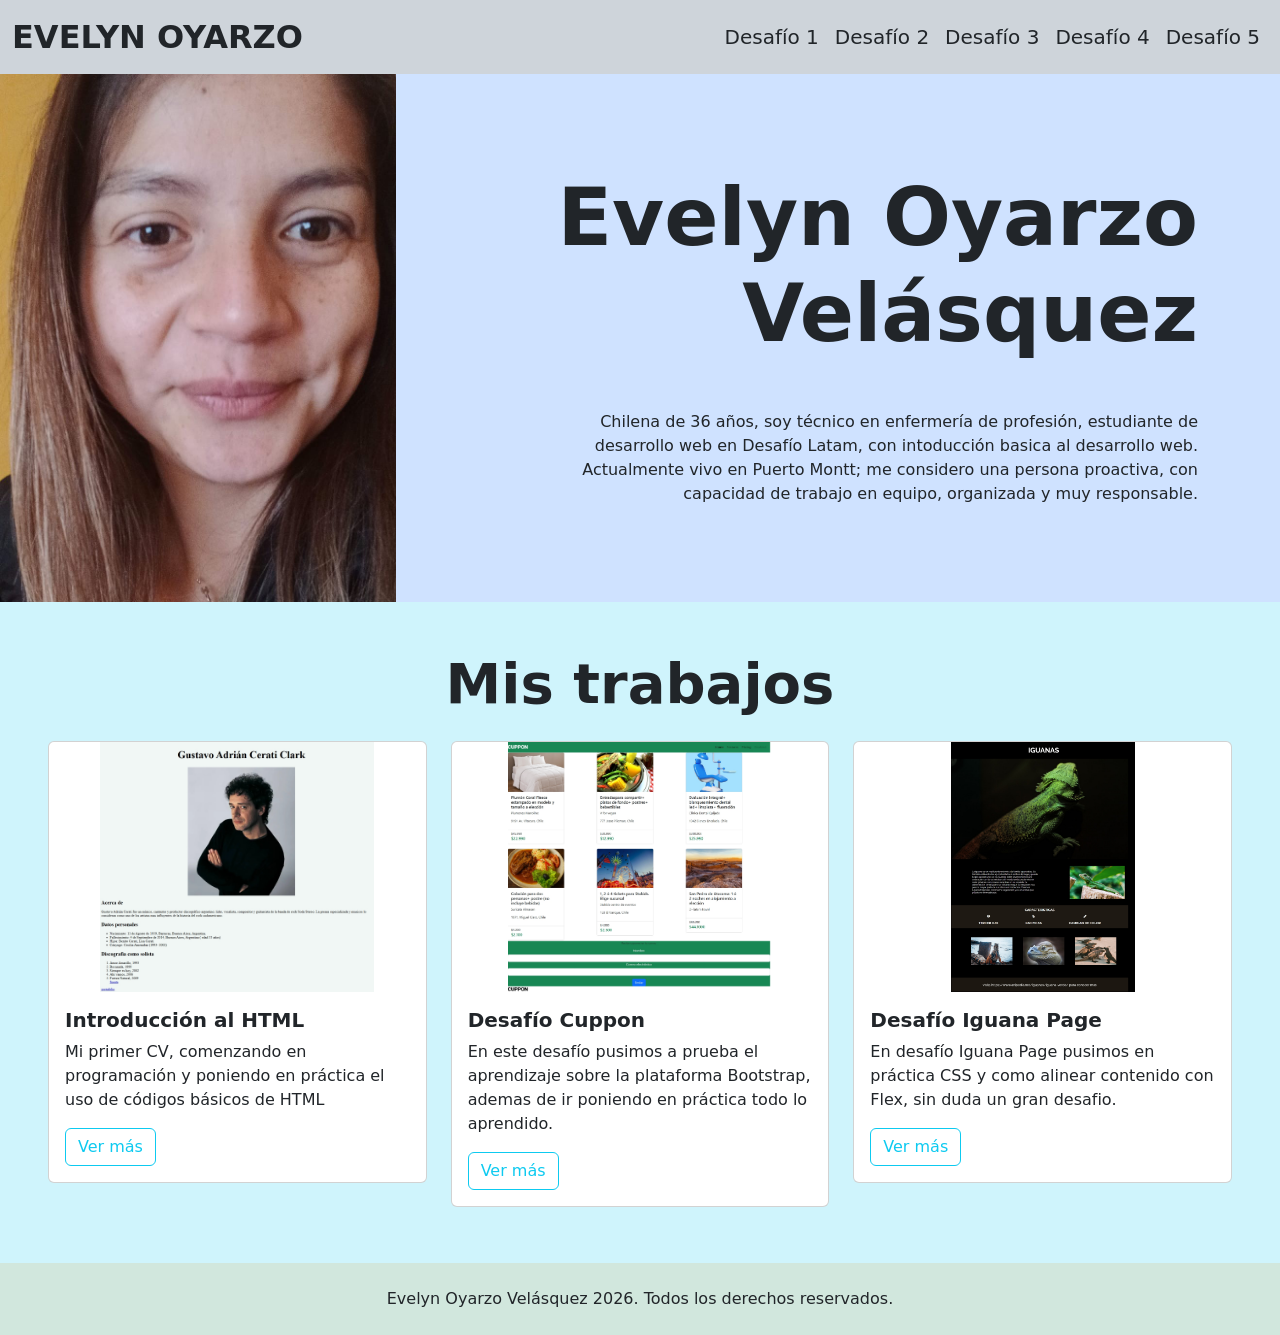
==== index.html @ d6cd1e79 "add html y css" ====
<!doctype html>
<html lang="es">
  <head>
    <meta charset="utf-8">
    <meta name="viewport" content="width=device-width, initial-scale=1">
    <title>MI PRIMER CV</title>
    
    <link href="https://cdn.jsdelivr.net/npm/bootstrap@5.3.8/dist/css/bootstrap.min.css" rel="stylesheet" integrity="sha384-sRIl4kxILFvY47J16cr9ZwB07vP4J8+LH7qKQnuqkuIAvNWLzeN8tE5YBujZqJLB" crossorigin="anonymous">
<link rel="stylesheet" href="./assets/css/style.css">

  </head>
  <body>
<!--navbar-->
    <nav class="navbar navbar-expand-lg bg-dark-subtle ">
  <div class="container-fluid">
    <a class="navbar-brand text-dark fs-2 fw-bold" href="#">EVELYN OYARZO</a>
    <button class="navbar-toggler" type="button" data-bs-toggle="collapse" data-bs-target="#navbarNav" aria-controls="navbarNav" aria-expanded="false" aria-label="Toggle navigation">
      <span class="navbar-toggler-icon"></span>
    </button>
    <div class="collapse navbar-collapse " id="navbarNav">
      <ul class="navbar-nav ms-auto mb-2 mb-lg-0 fs-5">
        <li class="nav-item">
          <a class="nav-link active text-dark" aria-current="page" href="./assets/img/desafio1.jpeg ">Desafío 1</a>
        </li>
        <li class="nav-item">
          <a class="nav-link text-dark" href="./assets/img/desafio2.jpeg">Desafío 2</a>
        </li>
        <li class="nav-item">
          <a class="nav-link text-dark" href="./assets/img/desafio3.jpeg">Desafío 3</a>
        </li>
        <li class="nav-item">
          <a class="nav-link text-dark" href="./assets/img/desafio4.jpeg" >Desafío 4</a>
        </li>
        <li class="nav-item">
          <a class="nav-link text-dark" href="./assets/img/desafio5.jpeg">Desafío 5</a>
        </li>
      </ul>
    </div>
  </div>
</nav>
<!--fin navbar-->

<!--header-->

<header id="header" class="text-oscuro text-end py-5 bg-primary-subtle">
        <div class="container">
            <div class="ms-auto col-12 col-md-7 ">
                <h1 class="display-1 fw-bold my-5">
                    Evelyn Oyarzo Velásquez
                </h1>
                <p class="my-5">
                Chilena de 36 años, soy técnico en enfermería de profesión, estudiante de desarrollo web en Desafío Latam, con intoducción basica al desarrollo web. Actualmente vivo en Puerto Montt; me considero una persona proactiva, con capacidad de trabajo en equipo, organizada y muy responsable.
                </p>
              
            </div>
        </div>
    </header>
    <!--fin header-->

    <!--section-->
    <section id="Mis-trabajos" class="my-0 p-5 bg-info-subtle">

        <h2 class="display-4 fw-bold text-center text-dark mb-3">Mis trabajos</h2>

        <div class="row">
            <div class="col-12 col-sm-4 py-2">
                <div class="card">
                    <div class="image-top" style="background-image: url(./assets/img/desafio1.jpeg)"> 
                    </div>
                    <div class="card-body">
                        <h5 class="card-title fw-bold"> Introducción al HTML</h5>
                        <p class="card-text">
                           Mi primer CV, comenzando en programación y poniendo en práctica el uso de códigos básicos de HTML 
                        </p>
                        <button type="button" class="btn btn-outline-info">
                            Ver más
                        </button>
                    </div>
                </div>
            </div>
            <div class="col-12 col-sm-4 py-2">
                <div class="card">
                    <div class="image-top" style="background-image: url(./assets/img/desafio3.jpeg)"></div>
                    <div class="card-body">
                        <h5 class="card-title fw-bold">Desafío Cuppon</h5>
                        <p class="card-text">
                        En este desafío pusimos a prueba el aprendizaje sobre la plataforma Bootstrap, ademas de ir poniendo en práctica todo lo aprendido.
                        </p>
                        <button type="button" class="btn btn-outline-info" >
                            Ver más
                        </button>
                    </div>
                </div>
            </div>
            <div class="col-12 col-sm-4 py-2">
                <div class="card">
                    <div class="image-top" style="background-image: url(./assets/img/desafio4.jpeg)"></div>
                    <div class="card-body">
                        <h5 class="card-title fw-bold">Desafío Iguana Page</h5>
                        <p class="card-text">
                    En desafío Iguana Page pusimos en práctica CSS y como alinear contenido con Flex, sin duda un gran desafio.
                        </p>
                        <button type="button" class="btn btn-outline-info">
                            Ver más
                        </button>
                    </div>
                </div>
            </div>
        </div>

    </section>
<!--fin section-->
      
   <!--inicio footer--> 
    <footer class=" text-center text-dark p-4 bg-success-subtle">
        <p class="mb-0">Evelyn Oyarzo Velásquez 2026. Todos los derechos reservados.</p>
    </footer>

<!--fin footer-->
    <script src="https://cdn.jsdelivr.net/npm/bootstrap@5.3.8/dist/js/bootstrap.bundle.min.js" integrity="sha384-FKyoEForCGlyvwx9Hj09JcYn3nv7wiPVlz7YYwJrWVcXK/BmnVDxM+D2scQbITxI" crossorigin="anonymous"></script>
  </body>
</html>
    <title>Mi primer CV</title>
</head>
<body>
    
</body>
</html>
---- assets/css/style.css ----
body{ 
    background-color:black ;

}
header{
    
  background-image: url("../img/WhatsApp\ Image\ 2026-04-28\ at\ 11.04.15\ PM.jpeg");
  background-repeat: repeat-y;
  background-size: contain; 
  background-position: left;
}
#Mis-trabajos .image-top{
height: 250px;
background-repeat: no-repeat;
background-size: contain;
background-position: center;
}
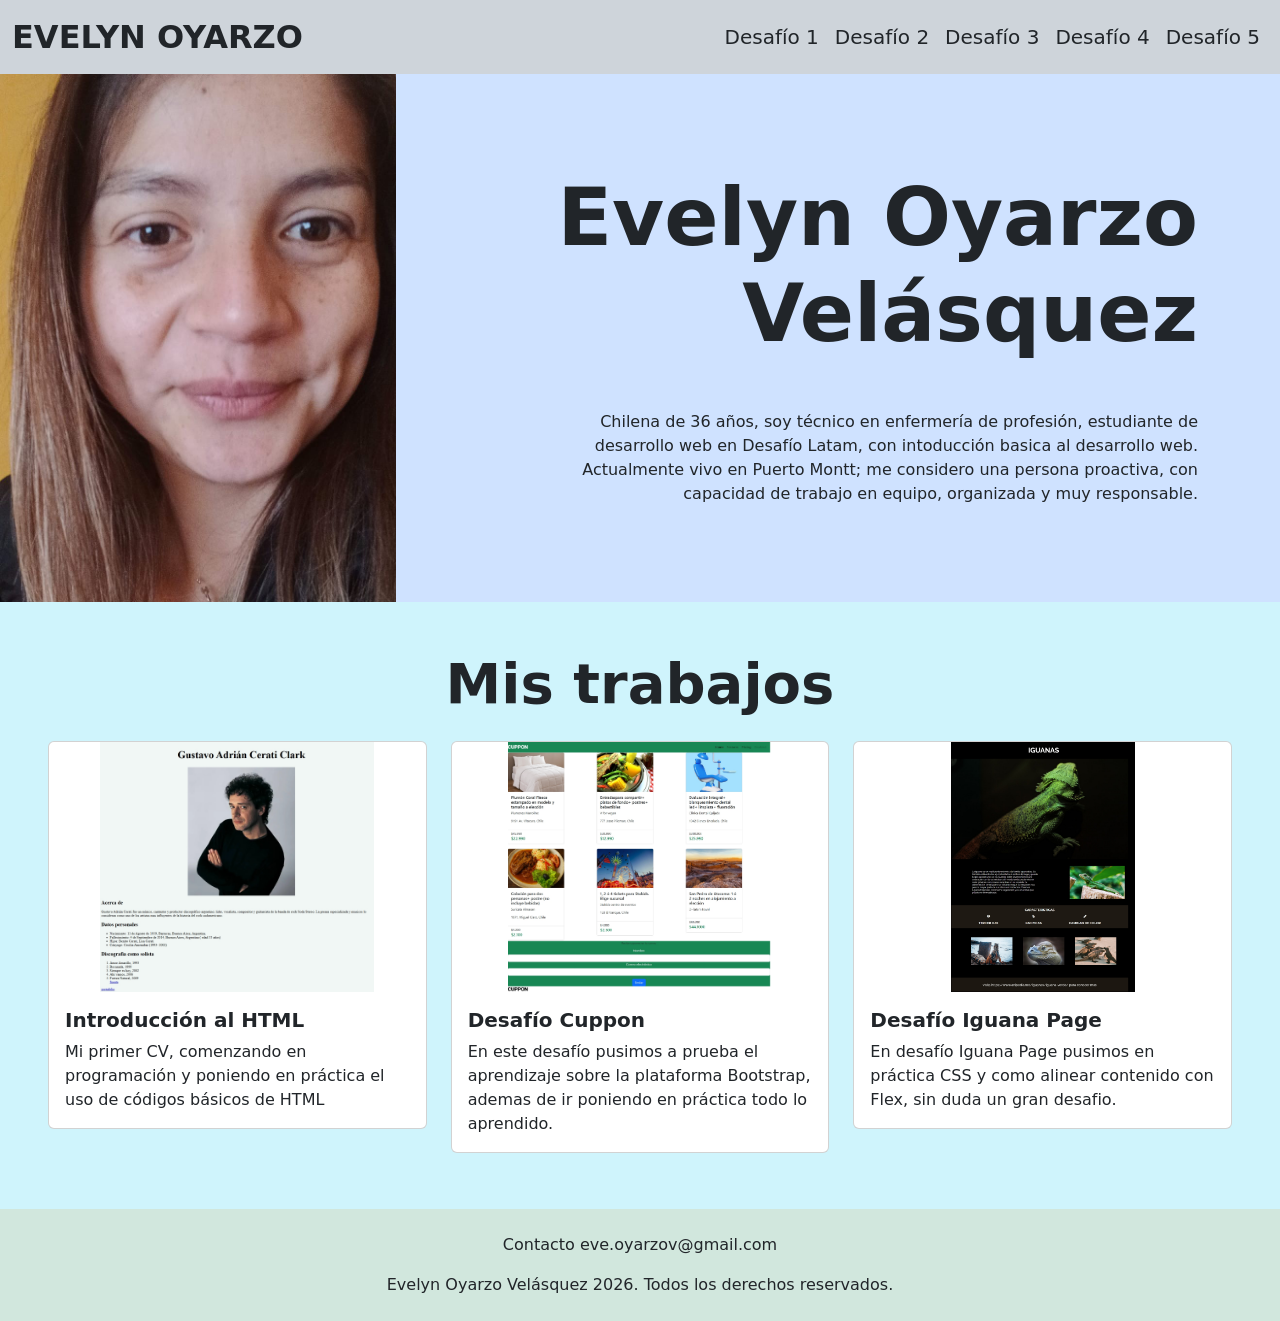
==== commit d647695d: "add contacto a footer" ====
--- a/index.html
+++ b/index.html
@@ -21,19 +21,19 @@
     <div class="collapse navbar-collapse " id="navbarNav">
       <ul class="navbar-nav ms-auto mb-2 mb-lg-0 fs-5">
         <li class="nav-item">
-          <a class="nav-link active text-dark" aria-current="page" href="./assets/img/desafio1.jpeg ">Desafío 1</a>
+          <a class="nav-link active text-dark" aria-current="page" href="./desafio1.html">Desafío 1</a>
         </li>
         <li class="nav-item">
-          <a class="nav-link text-dark" href="./assets/img/desafio2.jpeg">Desafío 2</a>
+          <a class="nav-link text-dark" href="./desafio2.html">Desafío 2</a>
         </li>
         <li class="nav-item">
-          <a class="nav-link text-dark" href="./assets/img/desafio3.jpeg">Desafío 3</a>
+          <a class="nav-link text-dark" href="./desafio3.html">Desafío 3</a>
         </li>
         <li class="nav-item">
-          <a class="nav-link text-dark" href="./assets/img/desafio4.jpeg" >Desafío 4</a>
+          <a class="nav-link text-dark" href="./desafio4.html" >Desafío 4</a>
         </li>
         <li class="nav-item">
-          <a class="nav-link text-dark" href="./assets/img/desafio5.jpeg">Desafío 5</a>
+          <a class="nav-link text-dark" href="./desafio5.html">Desafío 5</a>
         </li>
       </ul>
     </div>
@@ -41,7 +41,7 @@
 </nav>
 <!--fin navbar-->
 
-<!--header-->
+<!--header section educación-->
 
 <header id="header" class="text-oscuro text-end py-5 bg-primary-subtle">
         <div class="container">
@@ -58,7 +58,7 @@
     </header>
     <!--fin header-->
 
-    <!--section-->
+    <!--section experiencia-->
     <section id="Mis-trabajos" class="my-0 p-5 bg-info-subtle">
 
         <h2 class="display-4 fw-bold text-center text-dark mb-3">Mis trabajos</h2>
@@ -73,9 +73,7 @@
                         <p class="card-text">
                            Mi primer CV, comenzando en programación y poniendo en práctica el uso de códigos básicos de HTML 
                         </p>
-                        <button type="button" class="btn btn-outline-info">
-                            Ver más
-                        </button>
+                       
                     </div>
                 </div>
             </div>
@@ -87,9 +85,7 @@
                         <p class="card-text">
                         En este desafío pusimos a prueba el aprendizaje sobre la plataforma Bootstrap, ademas de ir poniendo en práctica todo lo aprendido.
                         </p>
-                        <button type="button" class="btn btn-outline-info" >
-                            Ver más
-                        </button>
+                        
                     </div>
                 </div>
             </div>
@@ -101,9 +97,7 @@
                         <p class="card-text">
                     En desafío Iguana Page pusimos en práctica CSS y como alinear contenido con Flex, sin duda un gran desafio.
                         </p>
-                        <button type="button" class="btn btn-outline-info">
-                            Ver más
-                        </button>
+                       
                     </div>
                 </div>
             </div>
@@ -113,7 +107,11 @@
 <!--fin section-->
       
    <!--inicio footer--> 
-    <footer class=" text-center text-dark p-4 bg-success-subtle">
+ 
+   <footer class=" text-center text-dark p-4 bg-success-subtle">
+    <p>
+        Contacto eve.oyarzov@gmail.com
+    </p>
         <p class="mb-0">Evelyn Oyarzo Velásquez 2026. Todos los derechos reservados.</p>
     </footer>
 
@@ -121,9 +119,4 @@
     <script src="https://cdn.jsdelivr.net/npm/bootstrap@5.3.8/dist/js/bootstrap.bundle.min.js" integrity="sha384-FKyoEForCGlyvwx9Hj09JcYn3nv7wiPVlz7YYwJrWVcXK/BmnVDxM+D2scQbITxI" crossorigin="anonymous"></script>
   </body>
 </html>
-    <title>Mi primer CV</title>
-</head>
-<body>
-    
-</body>
-</html>+   
